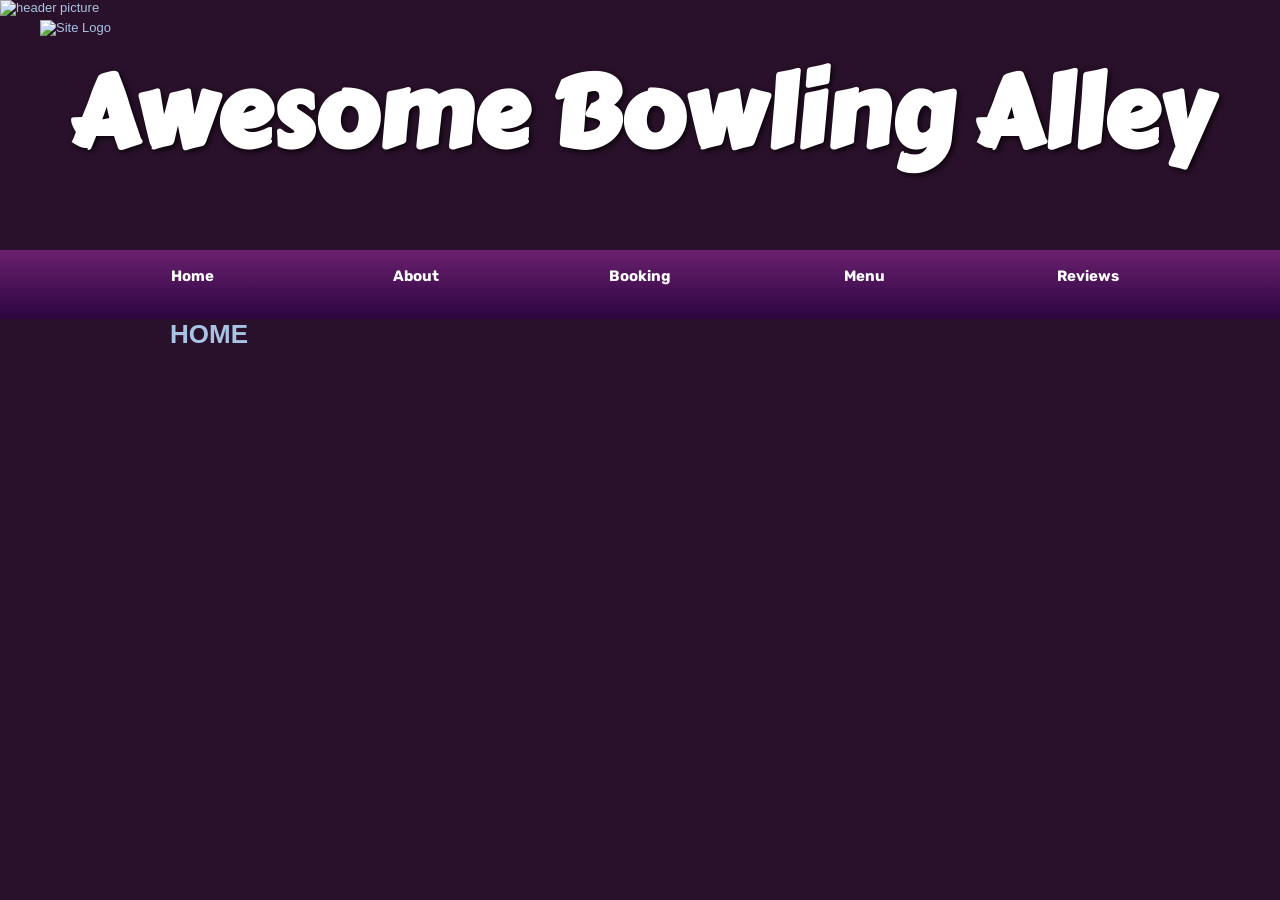
==== aboutus.html @ 92689753 "Add files via upload" ====
<!DOCTYPE html>

<head>
<meta charset="UTF-8">
<link rel="stylesheet" type="text/css" href="style.css" />
<title>Awesome Bowling Alley</title>
<link rel="preconnect" href="https://fonts.googleapis.com">
<link rel="preconnect" href="https://fonts.gstatic.com" crossorigin>
<link href="https://fonts.googleapis.com/css2?family=Carter+One&family=Momo+Trust+Display&family=Rubik:ital,wght@0,300..900;1,300..900&display=swap" rel="stylesheet">
<link href="https://fonts.googleapis.com/css2?family=Carter+One&family=Momo+Trust+Display&family=Rubik:ital,wght@0,300..900;1,300..900&display=swap" rel="stylesheet">
</head>

<body>
    <div id="headerpicture">
            <img 
            src="https://www.shutterstock.com/image-photo/3d-background-pins-bowling-ball-260nw-591791264.jpg" 
            alt="header picture" 
            class="alleyimage">

            <img src="images\awesome.webp" class="header-logo" alt="Site Logo">

            <h1 class="header-text">Awesome Bowling Alley</h1>
    </div>   
        
    <div id="menu">
        <ul>
            <li class="menuitem"><a href="index.html">Home</a></li>
            <li class="menuitem"><a href="aboutus.html">About</a></li>
            <li class="menuitem"><a href="booking.html">Booking</a></li>
            <li class="menuitem"><a href="menu.html">Menu</a></li>
            <li class="menuitem"><a href="reviews.html">Reviews</a></li>
        </ul>
    </div>
<div id="container">        
		<div id="content">
            <h1>HOME</h1>
            <div id="footer"><h3></div>
      </div>
   </div>
</body>
</html>
---- style.css ----
body {
	margin: 0;
	padding: 0;
	text-align: left;
	font: 12px Arial, Helvetica, sans-serif;
	font-size: 13px;
	color: #a8c3e4;
	background-color: #2a112b;
	background-repeat:repeat-x;
}
*
{
  margin: 0 auto 0 auto;
 text-align:left;}

#container
{
  display: block; 
  height:auto;
  position: relative; 
  width: 940px;
}

#headerpicture h1
{
	font-family: 'Carter One', Arial, Helvetica, sans-serif;
	position: absolute;
	z-index: 10;
	top: 45%;
	left: 50%;
	transform: translate(-50%, -50%);
	text-align: center;
	width: 100%;
	color: #ffffff;
	font-size: 100px;
	text-shadow: 2px 2px 6px rgba(0, 0, 0, 0.85);
}


#headerpicture h2
{
	position:absolute;
	text-align:right;
	color:#E1E7F7;	
	left:60px;
	top:50px;
}

#headerpicture
{
	position: relative;
	width: 100%;
	height: 250px;	
	margin: 0;
	padding: 0;
}



.off
{
color:#210c5c;
	
}




#menu
{
	font-family: 'Rubik', Arial, Helvetica, sans-serif;
	background: linear-gradient(to bottom, #6a206e 0%, #2c0541 100%);
	margin: 0;
	padding: 0;
	width: 100%;
	height:69px;
	clear:both;
}

#content
{
	display: block; 
 	height: auto;
  	position: relative; 
  	width: 940px;
  	margin: 0 auto;
  	clear: both;
}

#footer
{
	width:inherit;
	height:auto;
}

#footer h3 a,#footer h3 a:visited
{
	display:inline;
	text-align:center;
	font-size:12px;
	text-decoration:none;
	color:#7198E1;
}


#menu ul {
	list-style: none;
	box-sizing: border-box;
	padding: 0 40px;
	margin-top: 0;
	margin: 0 auto;
	width: 100%;
	max-width: 1200px;
	height: 69px;
	display: flex;
	justify-content: space-between;
}

#menu li {
	list-style: none;
	padding: 0px;	
	display: inline; 
	
}

#menu a {
	width: 150px;
	height: 40px;
	display: block;
	text-align: center;
	text-decoration: none;
	color: #ffffff;
	font-weight: bold;
	padding-top: 17px;
	font-size: 15px;
}

#menu a:hover{
	color:#73c1e0;
}

#content p
{
	display: block; 
 	height: auto;
  	position: relative; 
  	width: 940px;
  	margin: 0 auto;
  	clear: both;
}


html, body {
text-align: center;
}
p {text-align: left;}

.alleyimage{

    width: 100%;
    height: 250px;
	margin: 0;
	padding: 0;
	object-fit: cover;
	display: block;
}

.header-logo{
	
	position: absolute;
	top: 20px;
	left: 40px;
	width: 120px;
	height: auto;
	z-index: 10;
}
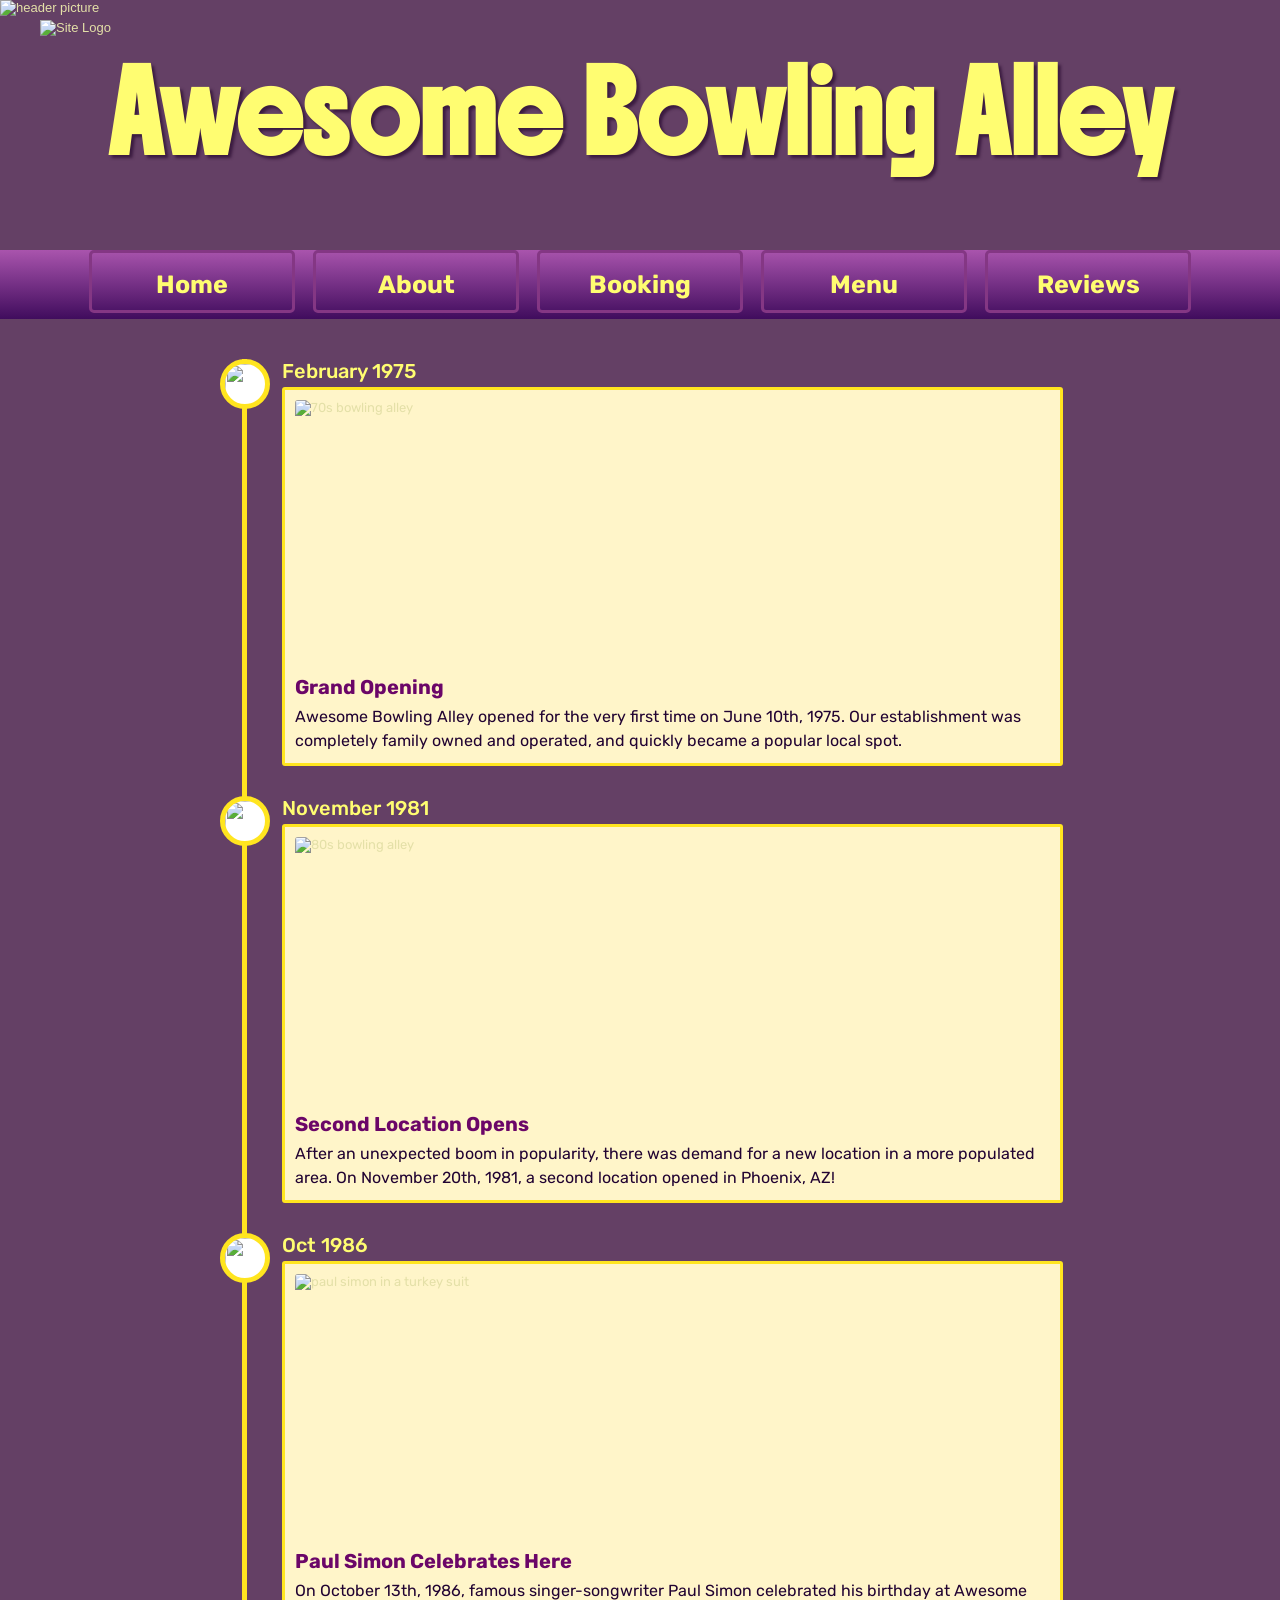
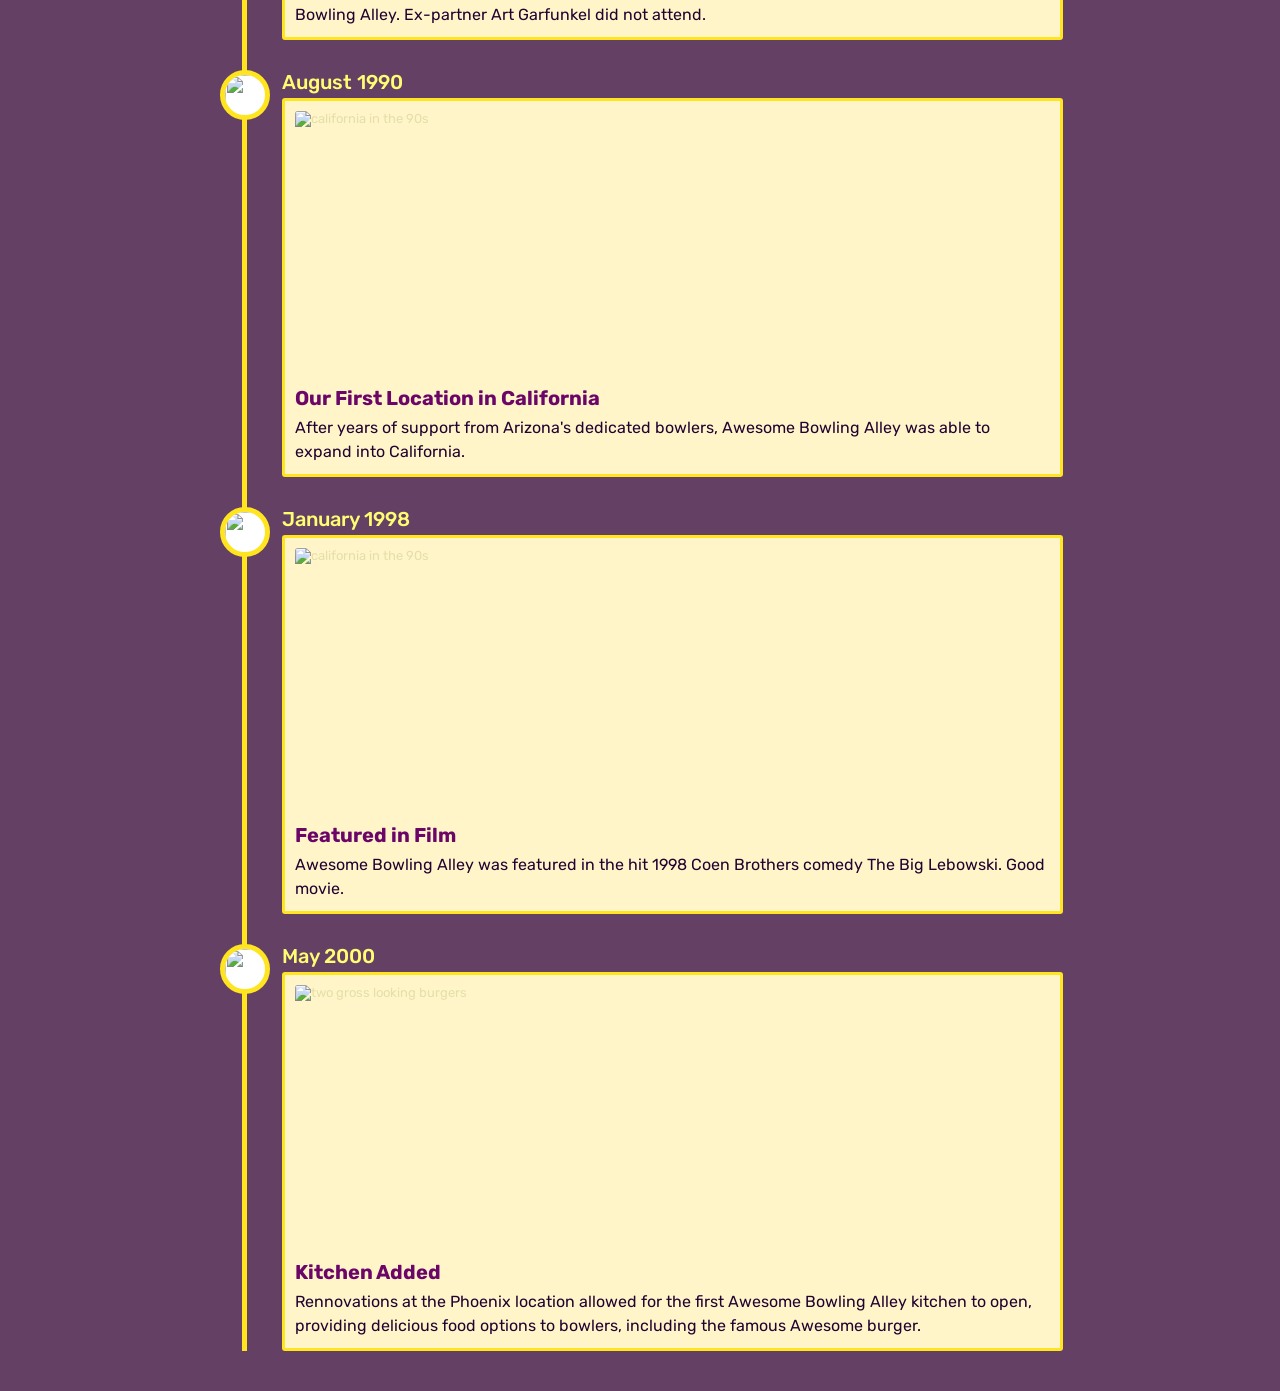
==== commit 56b53a57: "Add files via upload" ====
--- a/aboutus.html
+++ b/aboutus.html
@@ -1,12 +1,12 @@
 <!DOCTYPE html>
-
+<html lang="en">
 <head>
 <meta charset="UTF-8">
 <link rel="stylesheet" type="text/css" href="style.css" />
 <title>Awesome Bowling Alley</title>
 <link rel="preconnect" href="https://fonts.googleapis.com">
 <link rel="preconnect" href="https://fonts.gstatic.com" crossorigin>
-<link href="https://fonts.googleapis.com/css2?family=Carter+One&family=Momo+Trust+Display&family=Rubik:ital,wght@0,300..900;1,300..900&display=swap" rel="stylesheet">
+<link href="https://fonts.googleapis.com/css2?family=Boldonse&family=Carter+One&family=Momo+Trust+Display&family=Rubik:ital,wght@0,300..900;1,300..900&display=swap" rel="stylesheet">
 <link href="https://fonts.googleapis.com/css2?family=Carter+One&family=Momo+Trust+Display&family=Rubik:ital,wght@0,300..900;1,300..900&display=swap" rel="stylesheet">
 </head>
 
@@ -22,20 +22,83 @@
             <h1 class="header-text">Awesome Bowling Alley</h1>
     </div>   
         
-    <div id="menu">
+    <div id="navbar">
         <ul>
-            <li class="menuitem"><a href="index.html">Home</a></li>
-            <li class="menuitem"><a href="aboutus.html">About</a></li>
-            <li class="menuitem"><a href="booking.html">Booking</a></li>
-            <li class="menuitem"><a href="menu.html">Menu</a></li>
-            <li class="menuitem"><a href="reviews.html">Reviews</a></li>
+            <li class="navitem"><a href="index.html">Home</a></li>
+            <li class="navitem"><a href="aboutus.html">About</a></li>
+            <li class="navitem"><a href="booking.html">Booking</a></li>
+            <li class="navitem"><a href="menu.html">Menu</a></li>
+            <li class="navitem"><a href="reviews.html">Reviews</a></li>
         </ul>
     </div>
+
 <div id="container">        
-		<div id="content">
-            <h1>HOME</h1>
-            <div id="footer"><h3></div>
-      </div>
-   </div>
+<div class="timeline-container">
+  <ul class="timeline">
+
+    <li class="timeline-event">
+        <img src="https://pngimg.com/uploads/bowling/bowling_PNG47.png" alt="" class="timeline-marker" />
+        <div class="timeline-date">February 1975</div>
+        <div class="timeline-content">
+        <img src="https://encrypted-tbn0.gstatic.com/images?q=tbn:ANd9GcRBwg6K_ONIqkKd34u208mGZNsXQwutV6_55LiqSnFmDstIfKgay51ZaVG1&s=10" alt="70s bowling alley" class="timeline-pic" />
+            <h3>Grand Opening</h3>
+            <p>Awesome Bowling Alley opened for the very first time on June 10th, 1975. Our establishment was completely family owned and operated, and quickly became a popular local spot.</p>
+        </div>
+    </li>
+
+    <li class="timeline-event">
+        <img src="https://pngimg.com/uploads/bowling/bowling_PNG47.png" alt="" class="timeline-marker" />
+        <div class="timeline-date">November 1981</div>
+        <div class="timeline-content">
+        <img src="https://www.peninsulaclarion.com/wp-content/uploads/sites/17/2018/08/14905404.jpg?w=1000" alt="80s bowling alley" class="timeline-pic" />
+            <h3>Second Location Opens</h3>
+            <p>After an unexpected boom in popularity, there was demand for a new location in a more populated area. On November 20th, 1981, a second location opened in Phoenix, AZ!</p>
+        </div>
+    </li>
+
+    <li class="timeline-event">
+        <img src="https://pngimg.com/uploads/bowling/bowling_PNG47.png" alt="" class="timeline-marker" />
+        <div class="timeline-date">Oct 1986</div>
+        <div class="timeline-content">
+        <img src="https://encrypted-tbn0.gstatic.com/images?q=tbn:ANd9GcRlVFJBMOz-8LRVwzmoVBSHE8A2WDeyCCX8vlF3ydx1Ao7sqrkSLif-2aU&s=10" alt="paul simon in a turkey suit" class="timeline-pic" />
+            <h3>Paul Simon Celebrates Here</h3>
+            <p>On October 13th, 1986, famous singer-songwriter Paul Simon celebrated his birthday at Awesome Bowling Alley. Ex-partner Art Garfunkel did not attend. </p>
+        </div>
+    </li>
+
+    <li class="timeline-event">
+        <img src="https://pngimg.com/uploads/bowling/bowling_PNG47.png" alt="" class="timeline-marker" />
+        <div class="timeline-date">August 1990</div>
+        <div class="timeline-content">
+        <img src="https://i.redd.it/li2riw0nufxe1.jpg" alt="california in the 90s" class="timeline-pic" />
+            <h3>Our First Location in California</h3>
+            <p>After years of support from Arizona's dedicated bowlers, Awesome Bowling Alley was able to expand into California.</p>
+        </div>
+    </li>
+
+    <li class="timeline-event">
+        <img src="https://pngimg.com/uploads/bowling/bowling_PNG47.png" alt="" class="timeline-marker" />
+        <div class="timeline-date">January 1998</div>
+        <div class="timeline-content">
+        <img src="https://www.inquirer.com/resizer/v2/D4GFDXYQMNBKNKWYUP5OAKDBXM.jpg?auth=f1c4649af7ab6c12c2b9a0faccafe80413b9872deed382b601ae32367bf9ab7a&width=760&smart=true" alt="california in the 90s" class="timeline-pic" />
+            <h3>Featured in Film</h3>
+            <p>Awesome Bowling Alley was featured in the hit 1998 Coen Brothers comedy The Big Lebowski. Good movie.</p>
+        </div>
+    </li>
+
+    <li class="timeline-event">
+        <img src="https://pngimg.com/uploads/bowling/bowling_PNG47.png" alt="" class="timeline-marker" />
+        <div class="timeline-date">May 2000</div>
+        <div class="timeline-content">
+        <img src="https://encrypted-tbn0.gstatic.com/images?q=tbn:ANd9GcSZPBXaaUW4-03I6YmBIsgdw7bxDiiFFafYo2yC6d7VuqSfI2sV059kIs4g&s=10" alt="two gross looking burgers" class="timeline-pic" />
+            <h3>Kitchen Added</h3>
+            <p>Rennovations at the Phoenix location allowed for the first Awesome Bowling Alley kitchen to open, providing delicious food options to bowlers, including the famous Awesome burger. </p>
+        </div>
+    </li>
+
+  </ul>
+</div>
+
+</div>
 </body>
 </html>
--- a/style.css
+++ b/style.css
@@ -5,8 +5,8 @@
 	text-align: left;
 	font: 12px Arial, Helvetica, sans-serif;
 	font-size: 13px;
-	color: #a8c3e4;
-	background-color: #2a112b;
+	color: #e4e0a8;
+	background-color: #644065;
 	background-repeat:repeat-x;
 }
 *
@@ -24,7 +24,7 @@
 
 #headerpicture h1
 {
-	font-family: 'Carter One', Arial, Helvetica, sans-serif;
+	font-family: 'Boldonse', Arial, Helvetica, sans-serif;
 	position: absolute;
 	z-index: 10;
 	top: 45%;
@@ -32,19 +32,9 @@
 	transform: translate(-50%, -50%);
 	text-align: center;
 	width: 100%;
-	color: #ffffff;
-	font-size: 100px;
-	text-shadow: 2px 2px 6px rgba(0, 0, 0, 0.85);
-}
-
-
-#headerpicture h2
-{
-	position:absolute;
-	text-align:right;
-	color:#E1E7F7;	
-	left:60px;
-	top:50px;
+	color: #fffd71;
+	font-size: 75px;
+	text-shadow: 3px 3px 3px rgba(52, 20, 58, 0.85);
 }
 
 #headerpicture
@@ -57,20 +47,10 @@
 }
 
 
-
-.off
-{
-color:#210c5c;
-	
-}
-
-
-
-
-#menu
+#navbar
 {
 	font-family: 'Rubik', Arial, Helvetica, sans-serif;
-	background: linear-gradient(to bottom, #6a206e 0%, #2c0541 100%);
+	background: linear-gradient(to bottom, #a954ad 0%, #400c5d 100%);
 	margin: 0;
 	padding: 0;
 	width: 100%;
@@ -88,23 +68,7 @@
   	clear: both;
 }
 
-#footer
-{
-	width:inherit;
-	height:auto;
-}
-
-#footer h3 a,#footer h3 a:visited
-{
-	display:inline;
-	text-align:center;
-	font-size:12px;
-	text-decoration:none;
-	color:#7198E1;
-}
-
-
-#menu ul {
+#navbar ul {
 	list-style: none;
 	box-sizing: border-box;
 	padding: 0 40px;
@@ -117,27 +81,29 @@
 	justify-content: space-between;
 }
 
-#menu li {
+#navbar li {
 	list-style: none;
 	padding: 0px;	
 	display: inline; 
 	
 }
 
-#menu a {
-	width: 150px;
+#navbar a {
+	width: 200px;
 	height: 40px;
 	display: block;
 	text-align: center;
 	text-decoration: none;
-	color: #ffffff;
+	color: #fffd71;
 	font-weight: bold;
 	padding-top: 17px;
-	font-size: 15px;
-}
-
-#menu a:hover{
-	color:#73c1e0;
+	font-size: 25px;
+	border-radius: 5px;
+  	border: 3px solid #843784
+}
+
+#navbar a:hover{
+	color:#ffd500;
 }
 
 #content p
@@ -150,11 +116,6 @@
   	clear: both;
 }
 
-
-html, body {
-text-align: center;
-}
-p {text-align: left;}
 
 .alleyimage{
 
@@ -175,3 +136,173 @@
 	height: auto;
 	z-index: 10;
 }
+
+/* timeline */
+
+.timeline-container {
+	max-width: 90%;
+	margin: 40px auto;
+	font-family: 'Rubik', Arial, Helvetica, sans-serif;
+}
+
+.timeline {
+	list-style: none;
+	padding: 0;
+	margin: 0;
+	position: relative;
+	border-left: 5px solid #ffe51f; 
+	margin-left: 25px; 
+}
+
+.timeline-event {
+	position: relative;
+	padding-left: 35px;
+	margin-bottom: 30px;
+}
+
+.timeline-marker {
+	position: absolute;
+	left: -27px; 
+	top: 0;
+	width: 50px;
+	height: 50px;
+	border-radius: 50%;
+	background-color: #ffffff; 
+	border: 5px solid #ffe51f;
+	box-sizing: border-box;
+}
+
+
+.timeline-date {
+	font-size: 20px;
+	font-weight: 500;
+	color: #fffd71;
+	margin-bottom: 4px;
+}
+
+.timeline-content {
+	background: #fff5c9;
+	padding: 10px;
+	border-radius: 3px;
+	border: 3px solid #ffe51f;
+}
+
+.timeline-content h3 {
+	margin: 0 0 6px 0;
+	font-size: 20px;
+	color: #6b0668;
+}
+
+.timeline-content p {
+	margin: 0;
+	font-size: 16px;
+	color: #210332;
+	line-height: 1.5;
+}
+
+.timeline-pic {
+	width: 100%;
+	height: 260px; 
+	object-fit: cover; 
+	border-radius: 3px;
+	margin-bottom: 15px;
+	display: block; 
+}
+
+/* menu */
+
+.menu-grid {
+	display: grid;
+	grid-template-columns: repeat(auto-fit, minmax(320px, 1fr));
+	gap: 30px;
+	max-width: 2000px;
+	padding: 0 40px;
+	margin: 40px auto;
+	font-family: 'Rubik', Arial, Helvetica, sans-serif;
+}
+
+.menu-item {
+	display: flex;
+	justify-content: space-between;
+	align-items: center;
+	gap: 20px; 
+	padding: 28px;
+	border-radius: 5px;
+	background-color:#e4e0a8;
+	border: 3px solid #ffe51f;
+}
+
+.menu-header {
+	display: flex;
+	justify-content: space-between;
+	align-items: center;
+	padding-bottom: 0.5rem;
+	margin-bottom: 0.5rem;
+}
+
+.menu-title {
+	font-weight: bold;
+	font-size: 20px;
+	margin: 0;
+	color:#6b0668;
+}
+
+.menu-price {
+	color: #2a0132;
+	font-size: 20px;
+}
+
+.menu-desc {
+	flex: 1;
+	color:#18031a;
+	font-size: 15px;
+	margin: 0;
+}
+
+.menu-img {
+	width: 150px;
+	height: 150px;
+	object-fit: cover;
+	border-radius: 5px;
+	flex-shrink: 0; 
+}
+
+/* menu window */
+.window {
+	display: none;
+	position: fixed;
+	top: 0;
+	left: 0;
+	width: 100%;
+	height: 100%;
+	background-color: rgba(0, 0, 0, 0.75);
+	z-index: 10;
+	color:#18031a;
+	font-size: 17px;
+}
+
+.menu-window {
+	background-color:#e4e0a8;
+	max-width: 700px;
+	margin: 15% auto;
+	padding: 25px;
+	border-radius: 5px;
+	position: relative;
+	font-family: 'Rubik', Arial, Helvetica, sans-serif;
+	border: 3px solid #ffe51f;
+}
+
+.close-button {
+	position: absolute;
+	top: 12px;
+	right: 20px;
+	font-size: 30px;
+	font-weight: bold;
+	color: #2c064b;
+}
+
+
+.window-price {
+	color:#210332;
+	margin: 10px 0 12px 0;
+}
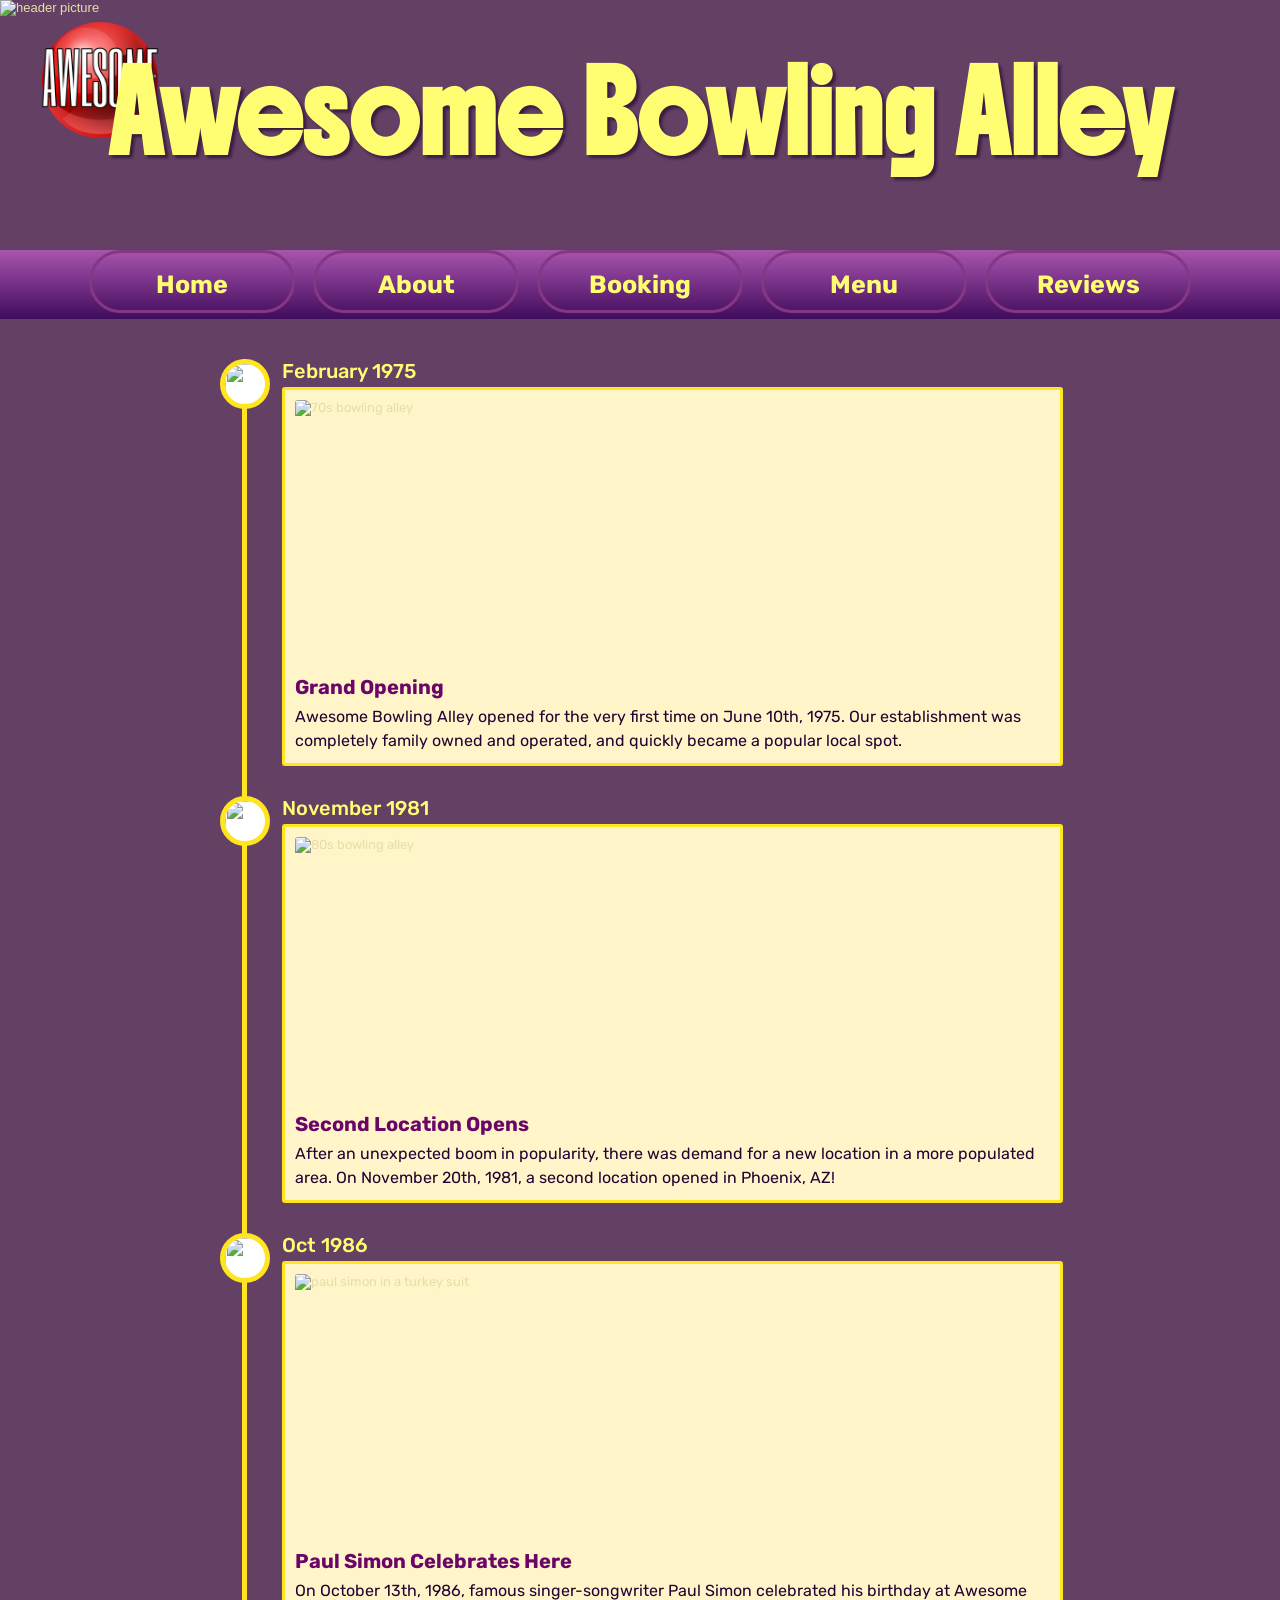
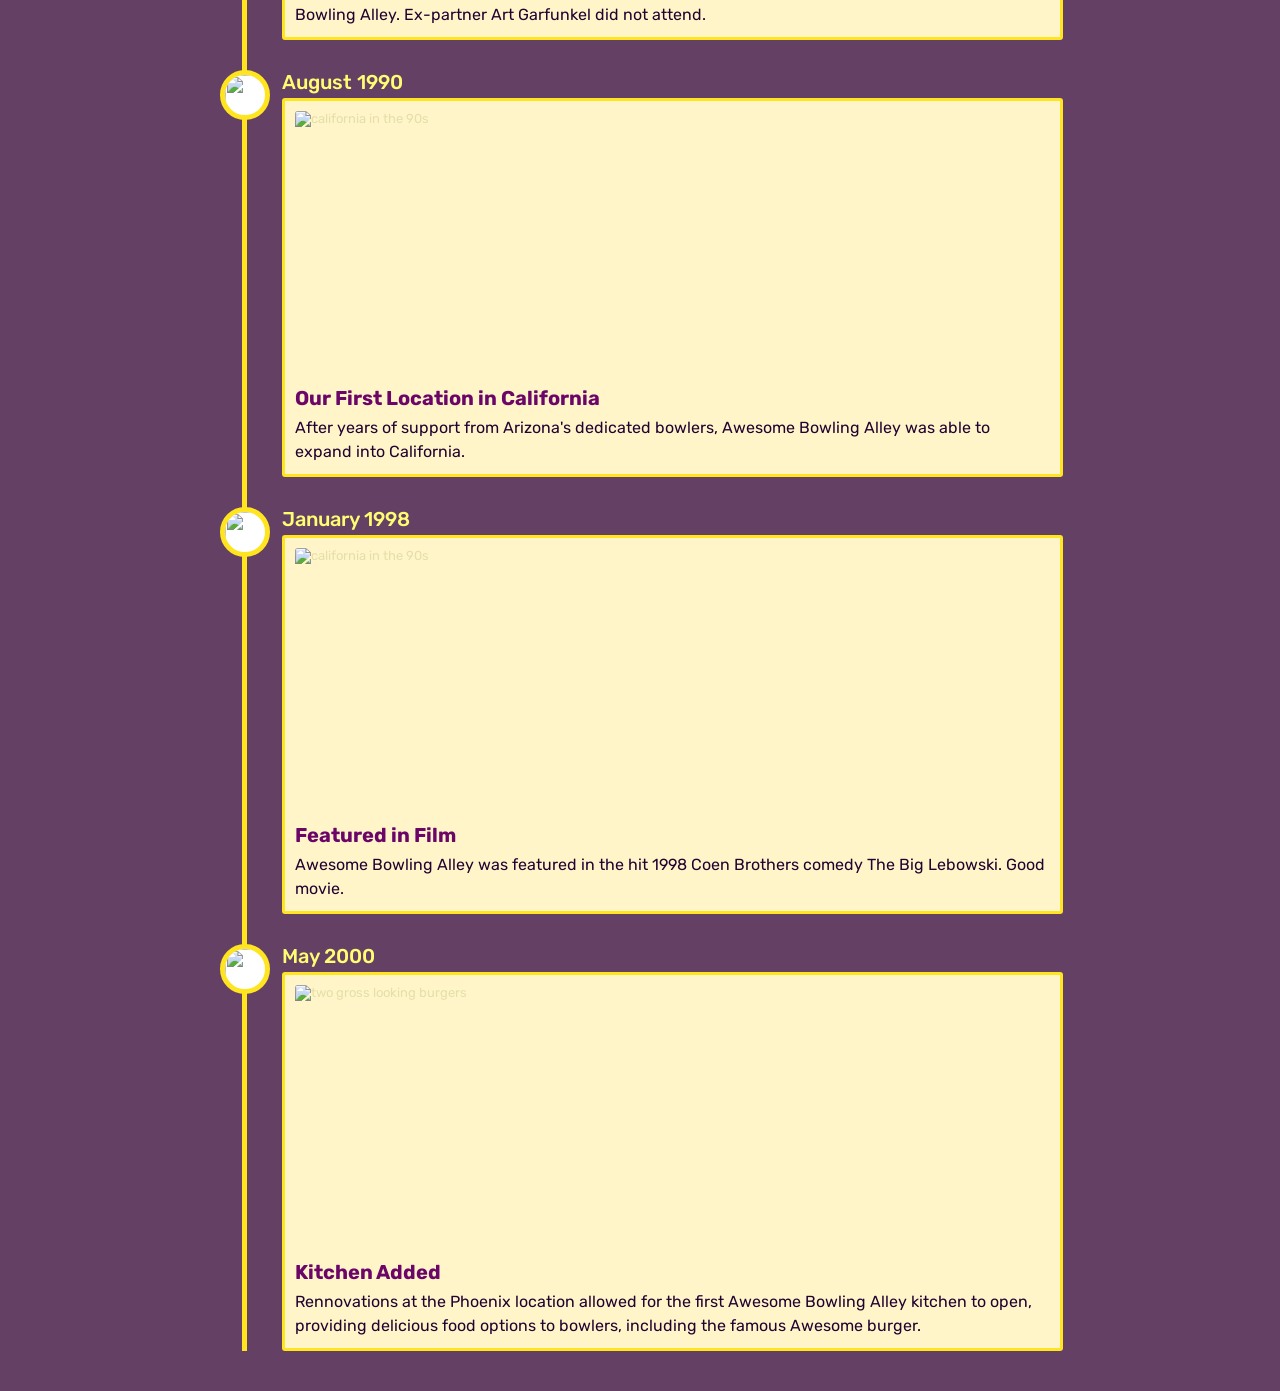
==== commit 0bc5cec5: "Add files via upload" ====
--- a/aboutus.html
+++ b/aboutus.html
@@ -17,7 +17,7 @@
             alt="header picture" 
             class="alleyimage">
 
-            <img src="images\awesome.webp" class="header-logo" alt="Site Logo">
+            <img src="awesome.webp" class="header-logo" alt="Site Logo">
 
             <h1 class="header-text">Awesome Bowling Alley</h1>
     </div>   
--- a/style.css
+++ b/style.css
@@ -98,7 +98,7 @@
 	font-weight: bold;
 	padding-top: 17px;
 	font-size: 25px;
-	border-radius: 5px;
+	border-radius: 50px;
   	border: 3px solid #843784
 }
 
@@ -305,4 +305,96 @@
 .window-price {
 	color:#210332;
 	margin: 10px 0 12px 0;
+}
+
+/* home page adjustments*/
+
+#headerpicturehome h1
+{
+	font-family: 'Boldonse', Arial, Helvetica, sans-serif;
+	position: absolute;
+	z-index: 10;
+	top: 45%;
+	left: 50%;
+	transform: translate(-50%, -50%);
+	text-align: center;
+	width: 100%;
+	color: #fffd71;
+	font-size: 100px;
+	text-shadow: 3px 3px 3px rgba(52, 20, 58, 0.85);
+}
+
+#headerpicturehome
+{
+	position: relative;
+	width: 100%;
+	height: 500px;	
+	margin: 0;
+	padding: 0;
+}
+
+.alleyimagehome{
+    width: 100%;
+    height: 600px;
+	margin: 0;
+	padding: 0;
+	object-fit: cover;
+	display: block;
+}
+
+#navbarhome
+{
+	font-family: 'Rubik', Arial, Helvetica, sans-serif;
+	background: linear-gradient(to bottom, #a954ad 0%, #400c5d 100%);
+	margin: 0;
+	padding: 0;
+	width: 100%;
+	height:200px;
+	display: flex;
+	justify-content: left;
+	position: fixed;
+	bottom: 0;
+	align-items: center;
+	border: 3px solid #e2d007;
+}
+
+
+#navbarhome ul {
+	position: absolute;
+	list-style: none;
+	box-sizing: border-box;
+	padding: 0 40px;
+	margin-top: 0;
+	margin: 0 auto;
+	width: 100%;
+	max-width: 1200px;
+	height: 69px;
+	display: flex;
+	justify-content: space-between;
+}
+
+#navbarhome li {
+	list-style: none;
+	padding: 10px;	
+	display: inline; 
+	
+}
+
+#navbarhome a {
+	width: 250px;
+	height: 50px;
+	display: block;
+	text-align: center;
+	text-decoration: none;
+	color: #fffd71;
+	font-weight: bold;
+	padding-top: 15px;
+	font-size: 35px;
+	border-radius: 50px;
+  	border: 3px solid #e2d007;
+	box-shadow: 0 5px 10px rgba(0, 0, 0, 0.2);
+}
+
+#navbarhome a:hover{
+	color:#ffd500;
 }
